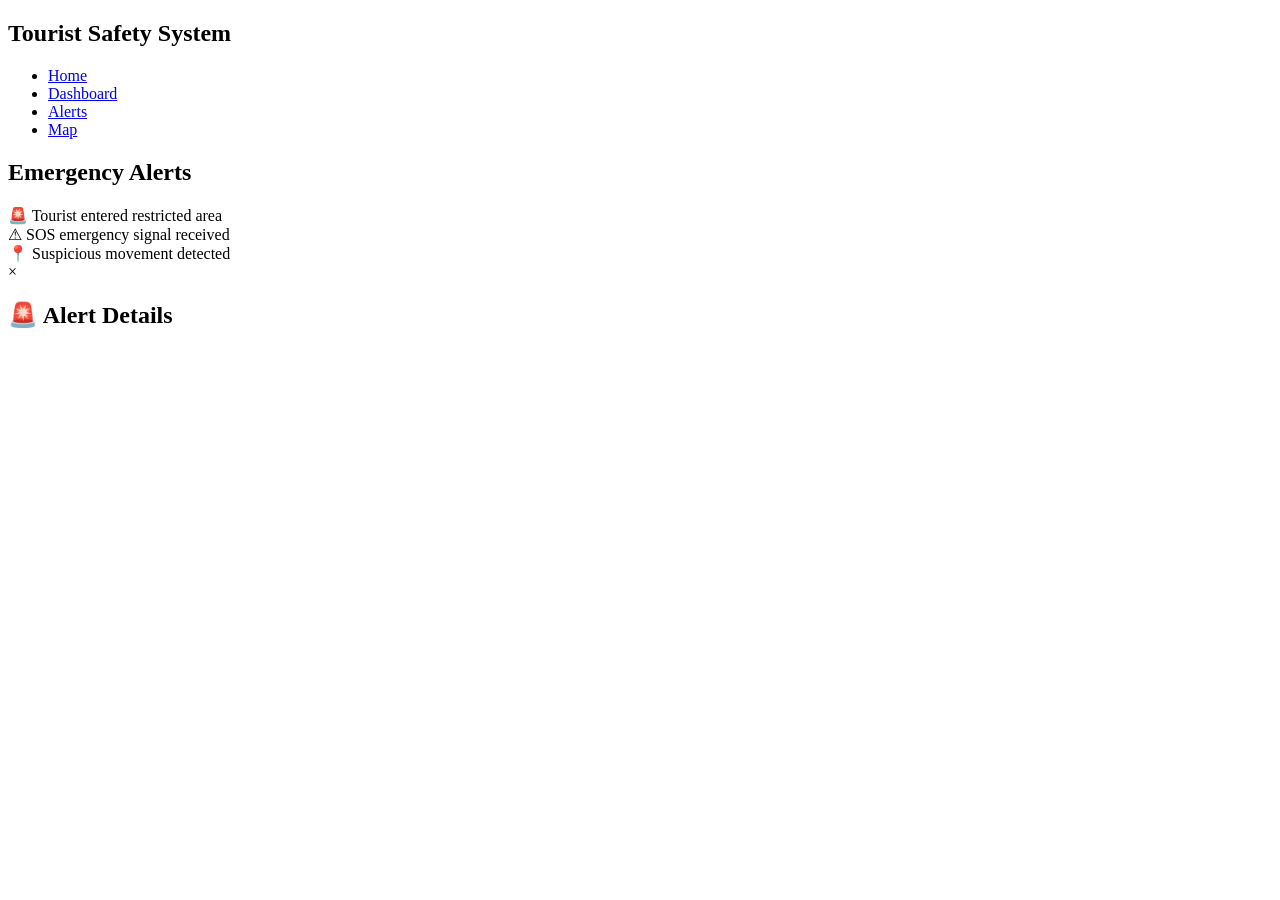
==== alerts.html @ e5fa29ef "Add files via upload" ====
<!DOCTYPE html>
<html lang="en">

<head>
    <meta charset="UTF-8">
    <meta name="viewport" content="width=device-width, initial-scale=1.0">
    <title>Alerts</title>

    <link rel="stylesheet" href="css/style.css">
</head>

<body>

    <!-- Navbar -->

    <nav>

        <h2>Tourist Safety System</h2>

        <ul>
            <li><a href="index.html">Home</a></li>
            <li><a href="dashboard.html">Dashboard</a></li>
            <li><a href="alerts.html">Alerts</a></li>
            <li><a href="map.html">Map</a></li>
        </ul>

    </nav>

    <!-- Alerts Section -->

    <section class="alerts-section">

        <h1>Emergency Alerts</h1>

        <div class="alert-box">
            🚨 Tourist entered restricted area
        </div>

        <div class="alert-box">
            ⚠ SOS emergency signal received
        </div>

        <div class="alert-box">
            📍 Suspicious movement detected
        </div>

    </section>
<script>
  document.querySelectorAll(".alert-box").forEach(box => {
    box.addEventListener("click", function () {
      alert("Alert clicked:\n" + this.innerText);
    });
  });
</script>
<!-- Popup Modal -->
<div id="alertModal" class="modal">
  <div class="modal-content">
    <span id="closeModal">&times;</span>
    <h2>🚨 Alert Details</h2>
    <p id="modalText"></p>
  </div>
</div>
</body>

</html>
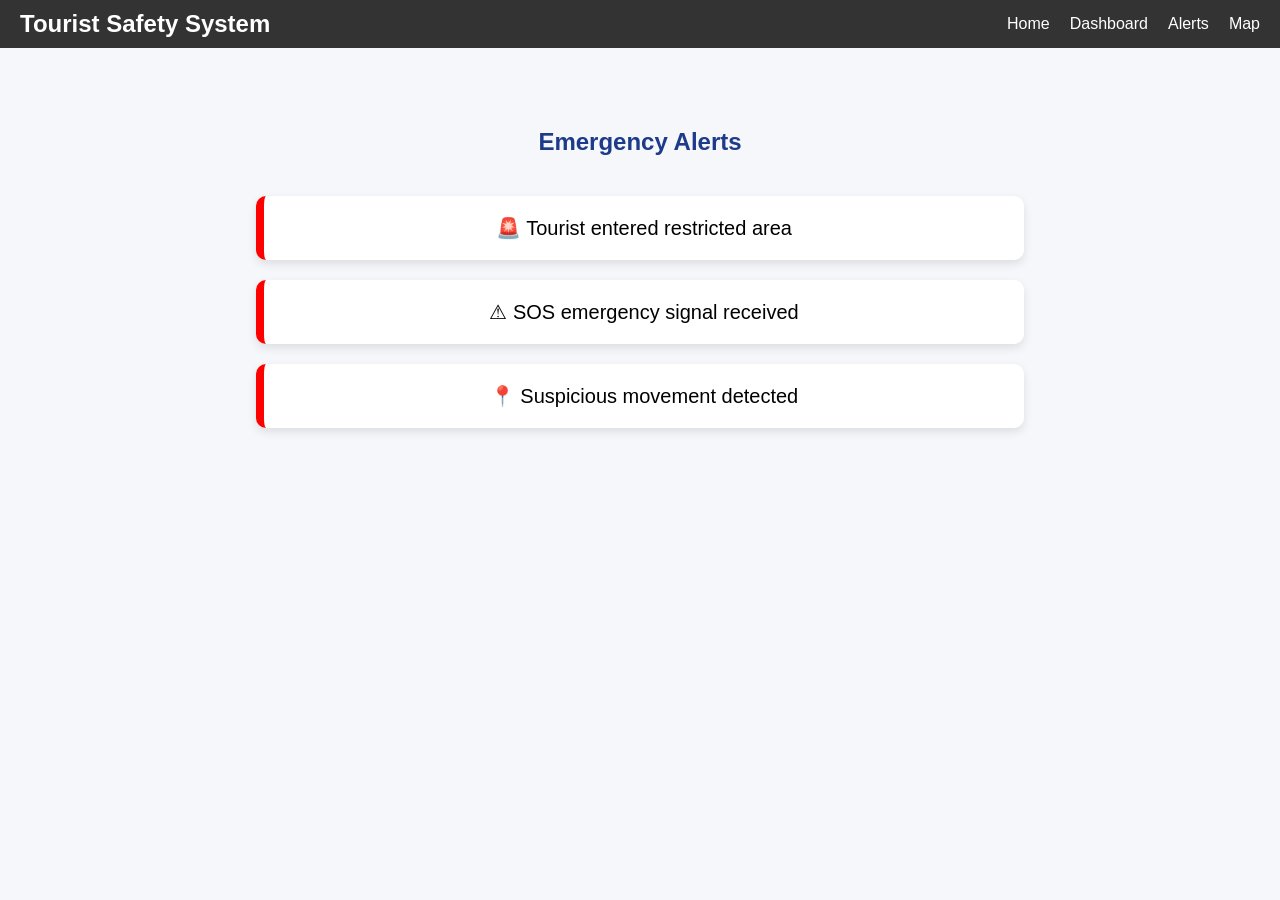
==== commit 6ab20b5d: "Added frontend files" ====
--- a/alerts.html
+++ b/alerts.html
@@ -1,65 +1,65 @@
-<!DOCTYPE html>
-<html lang="en">
-
-<head>
-    <meta charset="UTF-8">
-    <meta name="viewport" content="width=device-width, initial-scale=1.0">
-    <title>Alerts</title>
-
-    <link rel="stylesheet" href="css/style.css">
-</head>
-
-<body>
-
-    <!-- Navbar -->
-
-    <nav>
-
-        <h2>Tourist Safety System</h2>
-
-        <ul>
-            <li><a href="index.html">Home</a></li>
-            <li><a href="dashboard.html">Dashboard</a></li>
-            <li><a href="alerts.html">Alerts</a></li>
-            <li><a href="map.html">Map</a></li>
-        </ul>
-
-    </nav>
-
-    <!-- Alerts Section -->
-
-    <section class="alerts-section">
-
-        <h1>Emergency Alerts</h1>
-
-        <div class="alert-box">
-            🚨 Tourist entered restricted area
-        </div>
-
-        <div class="alert-box">
-            ⚠ SOS emergency signal received
-        </div>
-
-        <div class="alert-box">
-            📍 Suspicious movement detected
-        </div>
-
-    </section>
-<script>
-  document.querySelectorAll(".alert-box").forEach(box => {
-    box.addEventListener("click", function () {
-      alert("Alert clicked:\n" + this.innerText);
-    });
-  });
-</script>
-<!-- Popup Modal -->
-<div id="alertModal" class="modal">
-  <div class="modal-content">
-    <span id="closeModal">&times;</span>
-    <h2>🚨 Alert Details</h2>
-    <p id="modalText"></p>
-  </div>
-</div>
-</body>
-
+<!DOCTYPE html>
+<html lang="en">
+
+<head>
+    <meta charset="UTF-8">
+    <meta name="viewport" content="width=device-width, initial-scale=1.0">
+    <title>Alerts</title>
+
+    <link rel="stylesheet" href="css/style.css">
+</head>
+
+<body>
+
+    <!-- Navbar -->
+
+    <nav>
+
+        <h2>Tourist Safety System</h2>
+
+        <ul>
+            <li><a href="index.html">Home</a></li>
+            <li><a href="dashboard.html">Dashboard</a></li>
+            <li><a href="alerts.html">Alerts</a></li>
+            <li><a href="map.html">Map</a></li>
+        </ul>
+
+    </nav>
+
+    <!-- Alerts Section -->
+
+    <section class="alerts-section">
+
+        <h1>Emergency Alerts</h1>
+
+        <div class="alert-box">
+            🚨 Tourist entered restricted area
+        </div>
+
+        <div class="alert-box">
+            ⚠ SOS emergency signal received
+        </div>
+
+        <div class="alert-box">
+            📍 Suspicious movement detected
+        </div>
+
+    </section>
+<script>
+  document.querySelectorAll(".alert-box").forEach(box => {
+    box.addEventListener("click", function () {
+      alert("Alert clicked:\n" + this.innerText);
+    });
+  });
+</script>
+<!-- Popup Modal -->
+<div id="alertModal" class="modal">
+  <div class="modal-content">
+    <span id="closeModal">&times;</span>
+    <h2>🚨 Alert Details</h2>
+    <p id="modalText"></p>
+  </div>
+</div>
+</body>
+
 </html>
--- a/css/style.css
+++ b/css/style.css
@@ -0,0 +1,373 @@
+*{
+    margin: 0;
+    padding: 0;
+    box-sizing: border-box;
+}
+
+body{
+    font-family: Arial, sans-serif;
+    background-color: #f5f7fa;
+}
+
+/* Navbar */
+
+nav {
+  display: flex;
+  justify-content: space-between;
+  align-items: center;
+  background-color: #333;
+  padding: 10px 20px;
+  color: white;
+}
+
+nav ul {
+  list-style: none;
+  display: flex;
+  gap: 20px;
+  margin: 0;
+  padding: 0;
+}
+
+nav ul li a {
+  color: white;
+  text-decoration: none;
+}
+
+nav ul li a:hover{
+    color: yellow;
+}
+
+/* Hero Section */
+
+.hero{
+    text-align: center;
+    margin-top: 120px;
+    padding: 20px;
+}
+
+.hero h1{
+    font-size: 45px;
+    color: #1e3a8a;
+    margin-bottom: 20px;
+}
+
+.hero p{
+    font-size: 20px;
+    color: gray;
+    margin-bottom: 30px;
+}
+
+button{
+    background-color: red;
+    color: white;
+
+    border: none;
+    padding: 15px 35px;
+
+    font-size: 18px;
+    border-radius: 10px;
+
+    cursor: pointer;
+}
+
+button:hover{
+    background-color: darkred;
+}
+/* Dashboard */
+
+.dashboard{
+    text-align: center;
+    margin-top: 80px;
+}
+
+.dashboard h1{
+    color: #1e3a8a;
+    margin-bottom: 40px;
+}
+
+.cards{
+    display: flex;
+    justify-content: center;
+    gap: 30px;
+    flex-wrap: wrap;
+}
+
+.card{
+    background-color: white;
+    width: 250px;
+    padding: 30px;
+
+    border-radius: 15px;
+
+    box-shadow: 0px 4px 10px rgba(0,0,0,0.1);
+    transition:0.3s
+}
+.card:nth-child(1){
+
+    border-top: 5px solid #007bff;
+}
+
+.card:nth-child(2){
+
+    border-top: 5px solid red;
+}
+
+.card:nth-child(3){
+
+    border-top: 5px solid green;
+}
+
+.card:hover{
+
+    transform: scale(1.05);
+}
+
+.card h2{
+    color: red;
+    font-size: 40px;
+    margin-bottom: 10px;
+}
+
+.card p{
+    font-size: 18px;
+    color: gray;
+}
+/* Alerts Page */
+
+.alerts-section{
+    text-align: center;
+    margin-top: 80px;
+}
+
+.alerts-section h1{
+    color: #1e3a8a;
+    margin-bottom: 40px;
+}
+
+.alert-box{
+    background-color: white;
+
+    width: 60%;
+    margin: 20px auto;
+
+    padding: 20px;
+
+    border-left: 8px solid red;
+
+    border-radius: 10px;
+
+    font-size: 20px;
+
+    box-shadow: 0px 4px 10px rgba(0,0,0,0.1);
+}
+/* Map Page */
+
+.map-section{
+    text-align: center;
+    margin-top: 80px;
+}
+
+.map-section h1{
+    color: #1e3a8a;
+    margin-bottom: 40px;
+}
+
+.map-box{
+    width: 80%;
+    height: 400px;
+
+    margin: auto;
+
+    background-color: white;
+
+    border-radius: 15px;
+
+    display: flex;
+    justify-content: center;
+    align-items: center;
+
+    font-size: 25px;
+    color: gray;
+
+    box-shadow: 0px 4px 10px rgba(0,0,0,0.1);
+}
+/* Registration Form */
+
+.form-box{
+    background-color: white;
+
+    width: 350px;
+
+    margin: 50px auto;
+
+    padding: 30px;
+
+    border-radius: 15px;
+
+    box-shadow: 0px 4px 10px rgba(0,0,0,0.1);
+}
+
+.form-box h2{
+    margin-bottom: 20px;
+    color: #1e3a8a;
+}
+
+.form-box input{
+    width: 100%;
+
+    padding: 12px;
+
+    margin-bottom: 15px;
+
+    border: 1px solid #ccc;
+
+    border-radius: 8px;
+}
+
+.form-box button{
+    width: 100%;
+}
+#datetime{
+    font-size: 20px;
+    color: gray;
+    margin-bottom: 30px;
+}
+#map{
+
+    height: 500px;
+
+    width: 90%;
+
+    margin: 20px auto;
+
+    border-radius: 10px;
+
+    border: 3px solid #333;
+}
+.chart-section{
+
+    width: 60%;
+
+    margin: 40px auto;
+
+    background: white;
+
+    padding: 20px;
+
+    border-radius: 10px;
+
+    box-shadow: 0 0 10px gray;
+}
+
+#alertChart{
+
+    max-height: 250px;
+}
+@media(max-width: 768px){
+
+    nav{
+
+        flex-direction: column;
+
+        text-align: center;
+    }
+
+    .cards{
+
+        flex-direction: column;
+
+        align-items: center;
+    }
+
+    .card{
+
+        width: 80%;
+    }
+
+    #map{
+
+        width: 95%;
+        height: 400px;
+    }
+
+    .chart-section{
+
+        width: 95%;
+    }
+}
+.dark-btn{
+
+    padding: 10px 20px;
+
+    border: none;
+
+    background: black;
+
+    color: white;
+
+    border-radius: 5px;
+
+    cursor: pointer;
+
+    margin-bottom: 20px;
+}
+.dark-mode{
+
+    background-color: #121212;
+
+    color: white;
+}
+
+.dark-mode .card{
+
+    background-color: #1e1e1e;
+
+    color: white;
+}
+
+.dark-mode .chart-section{
+
+    background-color: #1e1e1e;
+
+    color: white;
+}
+
+.dark-mode nav{
+
+    background-color: black;
+}
+.dark-mode .alert-box{
+
+    background-color: #1e1e1e;
+
+    color: white;
+}
+.weather-card{
+
+    border-top: 5px solid orange;
+}
+.modal {
+  display: none;
+  position: fixed;
+  top: 0;
+  left: 0;
+  width: 100%;
+  height: 100%;
+  background: rgba(0,0,0,0.6);
+  justify-content: center;
+  align-items: center;
+}
+
+.modal-content {
+  background: white;
+  padding: 20px;
+  border-radius: 10px;
+  width: 300px;
+  text-align: center;
+}
+
+#closeModal {
+  float: right;
+  font-size: 24px;
+  cursor: pointer;
+}
